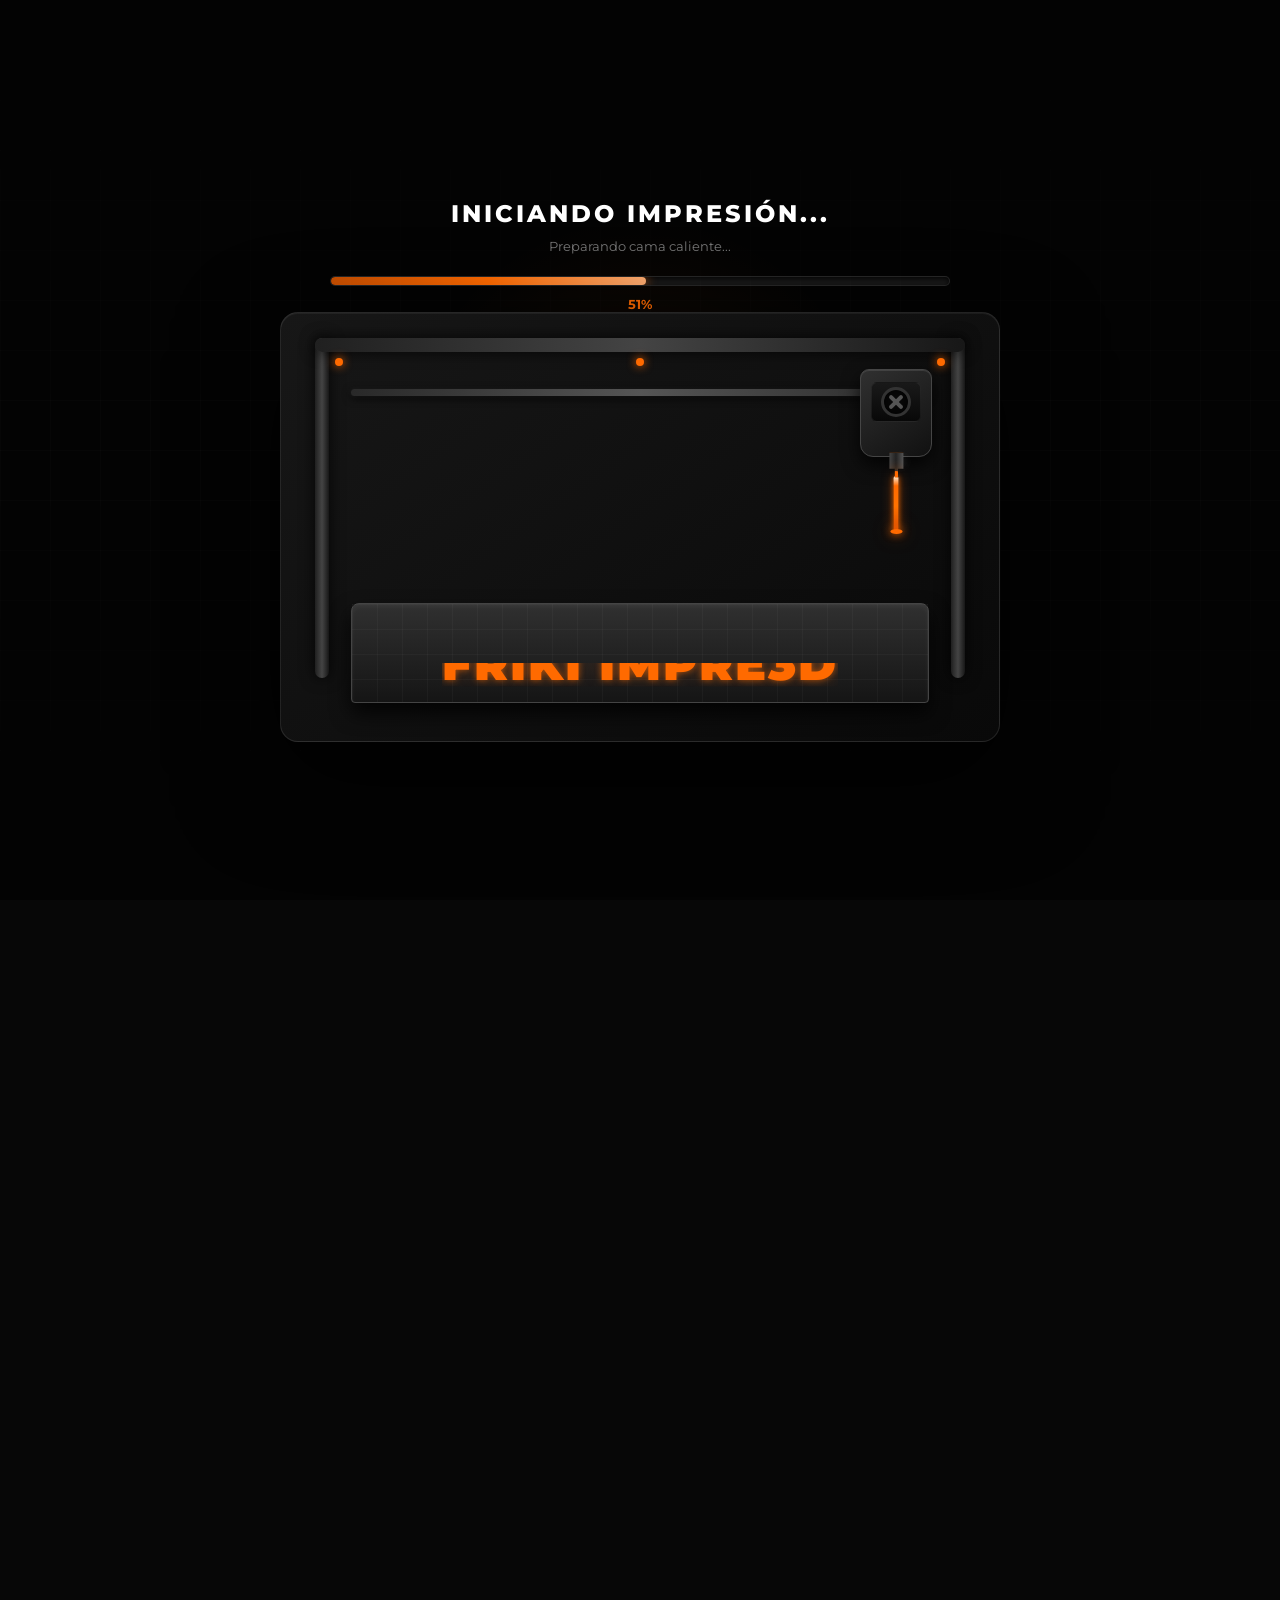
==== index.html @ 086f2c97 "diseño terminado" ====
<!DOCTYPE html>
<html lang="es">

<head>

    <meta charset="UTF-8">

    <meta
        name="viewport"
        content="width=device-width, initial-scale=1.0"
    >

    <meta
        name="description"
        content="FRIKI IMPRE3D - Impresión 3D profesional, prototipos, decoración, figuras, repuestos y diseño personalizado."
    >

    <meta
        name="theme-color"
        content="#070707"
    >

    <title>
        FRIKI IMPRE3D | Impresión 3D Profesional
    </title>


    <!-- GOOGLE FONT -->

    <link
        rel="preconnect"
        href="https://fonts.googleapis.com"
    >

    <link
        rel="preconnect"
        href="https://fonts.gstatic.com"
        crossorigin
    >

    <link
        href="https://fonts.googleapis.com/css2?family=Montserrat:wght@300;400;500;600;700;800;900&display=swap"
        rel="stylesheet"
    >


    <!-- CSS -->

    <link
        rel="stylesheet"
        href="styles.css"
    >

</head>


<body>


<!-- =========================================================
     LOADER / IMPRESORA 3D
========================================================= -->

<div
    id="loader"
    class="loader"
>


    <!-- FONDO -->

    <div class="loaderBackground"></div>


    <!-- =====================================================
         PANEL DE CARGA
    ====================================================== -->

    <div class="loadingPanel">

        <h2>
            INICIANDO IMPRESIÓN...
        </h2>

        <p>
            Preparando cama caliente...
        </p>


        <div class="progress">

            <div
                class="progressBar"
                id="progressBar"
            ></div>

        </div>


        <span id="percent">
            0%
        </span>

    </div>


    <!-- =====================================================
         IMPRESORA
    ====================================================== -->

    <div class="printer">


        <!-- LEDS -->

        <div class="led led1"></div>

        <div class="led led2"></div>

        <div class="led led3"></div>


        <!-- MARCO -->

        <div class="frameLeft"></div>

        <div class="frameRight"></div>

        <div class="frameTop"></div>


        <!-- RIEL -->

        <div class="rail"></div>


        <!-- =================================================
             CABEZAL
        ================================================== -->

        <div
            class="head"
            id="head"
        >

            <!-- VENTILADOR -->

            <div class="fan"></div>


            <!-- BOQUILLA -->

            <div class="nozzle"></div>


            <!-- FILAMENTO -->

            <div
                class="filament"
                id="filament"
            ></div>


            <!-- HUMO -->

            <div class="smoke smoke1"></div>

            <div class="smoke smoke2"></div>

        </div>


        <!-- =================================================
             CAMA DE IMPRESIÓN
        ================================================== -->

        <div class="bed">


            <!-- REJILLA -->

            <div class="grid"></div>


            <!-- ZONA IMPRESA -->

            <div class="printedArea">

                <h1 id="logoPrint">
                    FRIKI IMPRE3D
                </h1>

            </div>


        </div>


    </div>


</div>



<!-- =========================================================
     SITIO PRINCIPAL
========================================================= -->

<div
    id="site"
    class="site"
>


    <!-- =====================================================
         HEADER
    ====================================================== -->

    <header>

        <nav>


            <!-- LOGO -->

            <a
                href="#inicio"
                class="logo"
                aria-label="FRIKI IMPRE3D"
            >

                <h1>

                    FRIKI

                    <span>
                        IMPRE3D
                    </span>

                </h1>

            </a>


            <!-- BOTÓN MOBILE -->

            <button
                class="menuButton"
                type="button"
                aria-label="Abrir menú"
                aria-expanded="false"
            >
                ☰
            </button>


            <!-- MENÚ -->

            <ul>

                <li>
                    <a href="#inicio">
                        Inicio
                    </a>
                </li>


                <li>
                    <a href="#servicios">
                        Servicios
                    </a>
                </li>


                <li>
                    <a href="galeria.html">
                        Galería
                    </a>
                </li>


                <li>
                    <a href="#materiales">
                        Materiales
                    </a>
                </li>


                <li>
                    <a href="#contacto">
                        Contacto
                    </a>
                </li>

            </ul>


        </nav>

    </header>



    <!-- =====================================================
         CONTENIDO PRINCIPAL
    ====================================================== -->

    <main>


        <!-- =================================================
             HERO
        ================================================== -->

        <section
            class="hero"
            id="inicio"
        >

            <div class="heroOverlay"></div>

            <div class="heroPrinterGlow"></div>


            <div class="heroContent">


                <span class="miniTitle">
                    FRIKI IMPRE3D
                </span>


                <h2>

                    IMPRESIÓN 3D

                    <br>

                    PROFESIONAL

                </h2>


                <p>

                    Convertimos tus ideas en realidad.

                    <br><br>

                    Diseñamos, modelamos e imprimimos
                    piezas únicas con calidad profesional.

                    <br>

                    Desde prototipos industriales hasta
                    figuras, decoración y repuestos
                    personalizados.

                </p>


                <div class="heroButtons">


                    <a
    href="https://wa.me/5492612326424?text=Hola%20FRIKI%20IMPRE3D%2C%20quiero%20solicitar%20un%20presupuesto."
    class="btn"
    target="_blank"
    rel="noopener noreferrer"
>
    Solicitar Presupuesto
</a>


                    <a
                        href="galeria.html"
                        class="btnSecondary"
                    >
                        Ver Trabajos
                    </a>


                </div>


            </div>


        </section>



        <!-- =================================================
             SERVICIOS
        ================================================== -->

        <section
            class="services"
            id="servicios"
        >


            <div class="sectionTitle">

                <span>
                    NUESTROS SERVICIOS
                </span>

                <h2>
                    Soluciones para cada proyecto
                </h2>

                <p>
                    Trabajamos con particulares,
                    emprendedores, empresas y escuelas.
                </p>

            </div>


            <div class="cards">


                <div class="card">

                    <div class="icon">
                        🖨️
                    </div>

                    <h3>
                        Impresión 3D
                    </h3>

                    <p>
                        Fabricación de piezas de alta
                        calidad utilizando PLA, PETG,
                        TPU y otros materiales según
                        la necesidad del proyecto.
                    </p>

                </div>


                <div class="card">

                    <div class="icon">
                        📐
                    </div>

                    <h3>
                        Modelado 3D
                    </h3>

                    <p>
                        Diseñamos modelos desde cero
                        para que puedas imprimir
                        cualquier idea que tengas.
                    </p>

                </div>


                <div class="card">

                    <div class="icon">
                        ⚙️
                    </div>

                    <h3>
                        Repuestos
                    </h3>

                    <p>
                        Fabricamos repuestos difíciles
                        de conseguir para hogar,
                        industria y automóviles.
                    </p>

                </div>


                <div class="card">

                    <div class="icon">
                        🎁
                    </div>

                    <h3>
                        Personalizados
                    </h3>

                    <p>
                        Llaveros, nombres, figuras,
                        regalos, souvenirs y decoración
                        completamente personalizados.
                    </p>

                </div>


                <div class="card">

                    <div class="icon">
                        🚀
                    </div>

                    <h3>
                        Prototipos
                    </h3>

                    <p>
                        Desarrollo rápido para validar
                        diseños antes de fabricar una
                        pieza definitiva.
                    </p>

                </div>


                <div class="card">

                    <div class="icon">
                        🏢
                    </div>

                    <h3>
                        Empresas
                    </h3>

                    <p>
                        Producción de piezas por unidad
                        o en pequeñas series para
                        negocios y emprendimientos.
                    </p>

                </div>


            </div>



            <!-- ESTADÍSTICAS -->

            <div class="stats">


                <div class="stat">

                    <strong>
                        +1500
                    </strong>

                    <span>
                        Piezas impresas
                    </span>

                </div>


                <div class="stat">

                    <strong>
                        +300
                    </strong>

                    <span>
                        Clientes satisfechos
                    </span>

                </div>


                <div class="stat">

                    <strong>
                        24 hs
                    </strong>

                    <span>
                        Respuesta rápida
                    </span>

                </div>


                <div class="stat">

                    <strong>
                        100%
                    </strong>

                    <span>
                        Personalizado
                    </span>

                </div>


            </div>


        </section>



        <!-- =================================================




         =================================================
             MATERIALES
        ================================================== -->

        <section
            class="materials"
            id="materiales"
        >


            <div class="sectionTitle">

                <span>
                    MATERIALES
                </span>

                <h2>
                    Trabajamos con los mejores filamentos
                </h2>

                <p>
                    Elegimos el material adecuado según
                    el uso y las necesidades de cada pieza.
                </p>

            </div>


            <div class="cards">


                <div class="card">

                    <div class="icon">
                        🧵
                    </div>

                    <h3>
                        PLA
                    </h3>

                    <p>
                        Ideal para decoración,
                        figuras y prototipos.
                    </p>

                </div>


                <div class="card">

                    <div class="icon">
                        ⚙️
                    </div>

                    <h3>
                        PETG
                    </h3>

                    <p>
                        Excelente resistencia mecánica
                        y química.
                    </p>

                </div>


                <div class="card">

                    <div class="icon">
                        🧩
                    </div>

                    <h3>
                        TPU
                    </h3>

                    <p>
                        Material flexible para piezas
                        elásticas.
                    </p>

                </div>


                <div class="card">

                    <div class="icon">
                        🔥
                    </div>

                    <h3>
                        Materiales técnicos
                    </h3>

                    <p>
                        Uso industrial y piezas sometidas
                        a altas temperaturas.
                    </p>

                </div>


            </div>


        </section>



        <!-- =================================================
             WHY
        ================================================== -->

        <section class="why">


            <div class="sectionTitle">

                <span>
                    ¿POR QUÉ FRIKI IMPRE3D?
                </span>

                <h2>
                    Compromiso, calidad y detalle.
                </h2>

            </div>


            <div class="whyGrid">


                <div>

                    <h3>
                        ✔ Calidad Profesional
                    </h3>

                    <p>
                        Impresiones calibradas para lograr
                        excelentes terminaciones.
                    </p>

                </div>


                <div>

                    <h3>
                        ✔ Atención Personalizada
                    </h3>

                    <p>
                        Cada proyecto recibe asesoramiento
                        desde el diseño hasta la entrega.
                    </p>

                </div>


                <div>

                    <h3>
                        ✔ Entregas Rápidas
                    </h3>

                    <p>
                        Priorizamos tiempos de producción
                        sin descuidar la calidad.
                    </p>

                </div>


                <div>

                    <h3>
                        ✔ Tecnología Actual
                    </h3>

                    <p>
                        Equipos modernos para obtener
                        el mejor resultado posible.
                    </p>

                </div>


            </div>


        </section>



        <!-- =================================================
             CONTACTO
        ================================================== -->

        <section
            class="contact"
            id="contacto"
        >


            <div class="sectionTitle">

                <span>
                    CONTACTO
                </span>

                <h2>
                    Contanos tu proyecto
                </h2>

                <p>
                    Enviános los detalles y te ayudamos
                    a encontrar la mejor solución.
                </p>

            </div>


            <div class="contactContainer">


                <form
                    class="contactForm"
                    id="contactForm"
                >


                    <input
                        type="text"
                        name="name"
                        placeholder="Nombre"
                        required
                    >


                    <input
                        type="email"
                        name="email"
                        placeholder="Email"
                        required
                    >


                    <input
                        type="text"
                        name="subject"
                        placeholder="Asunto"
                    >


                    <textarea
                        name="message"
                        placeholder="Contanos qué necesitás..."
                        required
                    ></textarea>


                    <button
                        type="submit"
                        class="btn"
                    >
                        Enviar consulta
                    </button>


                    <div class="formMessage">
                        Gracias por tu consulta.
                    </div>


                </form>



                <div class="contactInfo">


                    <div class="infoCard">

                        <h3>
                            📍 Ubicación
                        </h3>

                        <p>
                            Atención y entregas
                            coordinadas.
                        </p>

                    </div>


                    <div class="infoCard">

                        <h3>
                            📱 WhatsApp
                        </h3>

                        <p>
                            Consultanos directamente
                            por WhatsApp.
                        </p>

                    </div>


                    <div class="infoCard">

                        <h3>
                            ✉️ Email
                        </h3>

                        <p>
                            Respondemos consultas
                            y presupuestos.
                        </p>

                    </div>


                    <div class="infoCard">

                        <h3>
                            ⏱️ Horarios
                        </h3>

                        <p>
                            Consultá disponibilidad
                            para tu proyecto.
                        </p>

                    </div>


                </div>


            </div>


        </section>



        <!-- =================================================
             CTA
        ================================================== -->

        <section class="cta">


            <div class="ctaContent">

                <h2>
                    ¿Tenés una idea?
                </h2>

                <p>
                    Nosotros podemos convertirla
                    en una pieza real.
                </p>


                <a
                    href="#contacto"
                    class="btn"
                >
                    Empezar proyecto
                </a>

            </div>


        </section>


    </main>



    <!-- =====================================================
         FOOTER
    ====================================================== -->

    <footer>


        <div class="footerLogo">

            <h2>

                FRIKI

                <span>
                    IMPRE3D
                </span>

            </h2>

        </div>


        <p>
            Impresión 3D profesional,
            diseño y fabricación personalizada.
        </p>


        <div class="footerSocial">

            <a
    href="https://wa.me/5492612326424?text=Hola%20FRIKI%20IMPRE3D%2C%20quiero%20hacer%20una%20consulta."
    target="_blank"
    rel="noopener"
>
    WhatsApp
</a>

            <a href="#contacto">
                Instagram
            </a>

            <a href="#contacto">
                Email
            </a>

        </div>


        <p class="copyright">

            © 2026 FRIKI IMPRE3D.
            Todos los derechos reservados.

        </p>


    </footer>


</div>



<!-- =========================================================
     MODAL GALERÍA
========================================================= -->

<div
    class="galleryModal"
    id="galleryModal"
>


    <div class="modalBackground"></div>


    <div class="modalContent">


        <!-- CERRAR -->

        <button
            type="button"
            class="closeGallery"
            onclick="closeGallery()"
            aria-label="Cerrar galería"
        >
            ×
        </button>


        <!-- CABECERA -->

        <div class="modalHeader">

            <span id="modalCategory">
                TRABAJO
            </span>

            <h2 id="modalTitle">
                Proyecto
            </h2>

        </div>


        <!-- FOTO PRINCIPAL -->

        <div class="mainPhoto">


            <img
                id="modalImage"
                src=""
                alt="Imagen del proyecto"
            >


            <button
                type="button"
                class="galleryArrow prev"
                onclick="previousPhoto(event)"
                aria-label="Foto anterior"
            >
                ‹
            </button>


            <button
                type="button"
                class="galleryArrow next"
                onclick="nextPhoto(event)"
                aria-label="Foto siguiente"
            >
                ›
            </button>


        </div>


        <!-- CONTADOR -->

        <div
            class="photoCounter"
            id="photoCounter"
        >
            1 / 1
        </div>


        <!-- MINIATURAS -->

        <div
            class="thumbnails"
            id="thumbnails"
        ></div>


    </div>


</div>




<!-- =========================================================
     JAVASCRIPT
========================================================= -->

<script src="script.js"></script>


</body>

</html>
---- styles.css ----
/* =========================================================
   FRIKI IMPRE3D
   STYLES.CSS COMPLETO
   Versión limpia y optimizada
========================================================= */


/* =========================================================
   VARIABLES
========================================================= */

:root {

    --orange: #ff6a00;
    --orange-light: #ff8a32;
    --orange-dark: #c94f00;

    --black: #050505;
    --black2: #090909;
    --black3: #101010;
    --black4: #151515;

    --gray: #999;
    --gray-light: #c8c8c8;

    --border: rgba(255,255,255,.08);
    --orange-border: rgba(255,106,0,.35);

    --shadow:
        0 20px 60px rgba(0,0,0,.5);
}


/* =========================================================
   RESET
========================================================= */

* {
    margin: 0;
    padding: 0;
    box-sizing: border-box;
}

html {
    scroll-behavior: smooth;
}

body {

    font-family:
        'Montserrat',
        sans-serif;

    background: #070707;

    color: #fff;

    overflow-x: hidden;
}

body::-webkit-scrollbar {
    width: 8px;
}

body::-webkit-scrollbar-track {
    background: #050505;
}

body::-webkit-scrollbar-thumb {

    background: #292929;

    border-radius: 10px;
}

body::-webkit-scrollbar-thumb:hover {
    background: var(--orange);
}

img {
    max-width: 100%;
    display: block;
}

button,
input,
textarea {
    font-family: inherit;
}

a {
    color: inherit;
}


/* =========================================================
   LOADER
========================================================= */

#loader {

    position: fixed;

    inset: 0;

    width: 100%;
    height: 100vh;

    min-height: 600px;

    z-index: 99999;

    display: flex;

    flex-direction: column;

    justify-content: center;

    align-items: center;

    overflow: hidden;

    background:

        radial-gradient(
            circle at center,
            rgba(255,106,0,.07),
            transparent 30%
        ),

        #030303;

    opacity: 1;

    visibility: visible;

    transition:
        opacity 1.2s ease,
        visibility 1.2s ease;
}

#loader.hidden {

    opacity: 0;

    visibility: hidden;

    pointer-events: none;
}


/* =========================================================
   FONDO DEL LOADER
========================================================= */

.loaderBackground {

    position: absolute;

    inset: 0;

    background:

        linear-gradient(
            rgba(255,255,255,.015) 1px,
            transparent 1px
        ),

        linear-gradient(
            90deg,
            rgba(255,255,255,.015) 1px,
            transparent 1px
        );

    background-size: 50px 50px;

    mask-image:

        linear-gradient(
            to bottom,
            transparent,
            #000,
            transparent
        );

    pointer-events: none;
}


/* =========================================================
   IMPRESORA
========================================================= */

.printer {

    position: relative;

    width: min(720px,90vw);

    height: 430px;

    border-radius: 18px;

    background:

        linear-gradient(
            145deg,
            #171717,
            #090909
        );

    border:
        1px solid
        rgba(255,255,255,.1);

    box-shadow:

        0 35px 100px
        rgba(0,0,0,.8),

        inset 0 1px 0
        rgba(255,255,255,.05);

    overflow: hidden;
}

.printer::before {

    content: "";

    position: absolute;

    inset: -2px;

    border-radius: 20px;

    border:
        1px solid
        rgba(255,106,0,.18);

    pointer-events: none;
}


/* =========================================================
   MARCO
========================================================= */

.frameLeft,
.frameRight,
.frameTop {

    position: absolute;

    background:

        linear-gradient(
            90deg,
            #202020,
            #444,
            #171717
        );

    box-shadow:
        0 0 15px rgba(0,0,0,.8);
}

.frameLeft {

    left: 34px;
    top: 25px;

    width: 14px;
    height: 340px;

    border-radius: 8px;
}

.frameRight {

    right: 34px;
    top: 25px;

    width: 14px;
    height: 340px;

    border-radius: 8px;
}

.frameTop {

    left: 34px;
    top: 25px;

    width: calc(100% - 68px);
    height: 14px;

    border-radius: 8px;
}


/* =========================================================
   RIEL
========================================================= */

.rail {

    position: absolute;

    top: 76px;
    left: 70px;

    width: calc(100% - 140px);
    height: 7px;

    border-radius: 10px;

    background:

        linear-gradient(
            90deg,
            #292929,
            #555,
            #292929
        );

    box-shadow:

        0 2px 8px
        rgba(0,0,0,.8),

        0 0 5px
        rgba(255,255,255,.08);
}


/* =========================================================
   CABEZAL
========================================================= */

.head {

    position: absolute;

    top: 56px;
    left: 8%;

    width: 72px;
    height: 88px;

    transform: translateX(-50%);

    z-index: 10;

    border-radius:
        9px 9px 13px 13px;

    background:

        linear-gradient(
            145deg,
            #303030,
            #111
        );

    border:
        1px solid
        #454545;

    box-shadow:

        0 8px 18px
        rgba(0,0,0,.8),

        inset 0 1px 0
        rgba(255,255,255,.1);

    transition:
        left .05s linear;
}


/* =========================================================
   PARTE FRONTAL DEL CABEZAL
========================================================= */

.head::before {

    content: "";

    position: absolute;

    left: 10px;
    right: 10px;

    top: 12px;

    height: 38px;

    border-radius: 6px;

    background:

        linear-gradient(
            180deg,
            #191919,
            #080808
        );

    border:
        1px solid
        rgba(255,255,255,.06);
}


/* =========================================================
   FAN
========================================================= */

.fan {

    position: absolute;

    z-index: 3;

    top: 17px;
    left: 50%;

    width: 30px;
    height: 30px;

    transform: translateX(-50%);

    border-radius: 50%;

    border:
        3px solid
        #333;

    background: #080808;

    box-shadow:
        inset 0 0 8px #000;
}

.fan::before,
.fan::after {

    content: "";

    position: absolute;

    left: 50%;
    top: 50%;

    width: 18px;
    height: 4px;

    border-radius: 4px;

    background: #555;

    transform:
        translate(-50%,-50%)
        rotate(45deg);
}

.fan::after {

    transform:
        translate(-50%,-50%)
        rotate(-45deg);
}


/* =========================================================
   BOQUILLA
========================================================= */

.nozzle {

    position: absolute;

    z-index: 5;

    left: 50%;
    bottom: -22px;

    width: 20px;
    height: 25px;

    transform: translateX(-50%);

    background:

        linear-gradient(
            90deg,
            #555,
            #222,
            #666
        );

    clip-path:

        polygon(
            15% 0,
            85% 0,
            85% 65%,
            58% 65%,
            58% 100%,
            42% 100%,
            42% 65%,
            15% 65%
        );

    filter:
        drop-shadow(
            0 0 5px
            rgba(255,106,0,.6)
        );
}

.nozzle::after {

    content: "";

    position: absolute;

    bottom: 0;
    left: 50%;

    width: 7px;
    height: 7px;

    transform: translateX(-50%);

    border-radius: 50%;

    background: var(--orange);

    box-shadow:
        0 0 12px
        var(--orange);
}


/* =========================================================
   FILAMENTO
========================================================= */

.filament {

    position: absolute;

    z-index: 4;

    left: 50%;
    bottom: -75px;

    width: 5px;
    height: 55px;

    transform: translateX(-50%);

    transform-origin: top center;

    border-radius: 10px;

    background:

        linear-gradient(
            to bottom,
            #fff3df 0%,
            var(--orange) 18%,
            #ff7200 55%,
            #d94d00 100%
        );

    box-shadow:

        0 0 5px
        rgba(255,106,0,.9),

        0 0 12px
        rgba(255,106,0,.5);

    opacity: 0;
}


/* =========================================================
   MATERIAL RECIÉN IMPRESO
========================================================= */

.filament::after {

    content: "";

    position: absolute;

    left: 50%;
    bottom: -3px;

    width: 12px;
    height: 5px;

    transform: translateX(-50%);

    border-radius: 50%;

    background: var(--orange);

    box-shadow:

        0 0 8px
        var(--orange),

        0 0 18px
        rgba(255,106,0,.6);

    animation:
        depositedPlastic
        .3s
        ease-in-out
        infinite alternate;
}

@keyframes depositedPlastic {

    from {

        width: 8px;

        opacity: .6;
    }

    to {

        width: 16px;

        opacity: 1;
    }
}


/* =========================================================
   HUMO
========================================================= */

.smoke {

    position: absolute;

    left: 50%;
    bottom: -10px;

    width: 9px;
    height: 9px;

    border-radius: 50%;

    background:
        rgba(255,255,255,.12);

    filter: blur(4px);

    opacity: .4;
}

.smoke1 {

    animation:
        smokeAnimation
        2s
        infinite;
}

.smoke2 {

    animation:
        smokeAnimation
        2.4s
        .5s
        infinite;
}

@keyframes smokeAnimation {

    0% {

        opacity: 0;

        transform:
            translate(-50%,0)
            scale(.5);
    }

    25% {
        opacity: .35;
    }

    100% {

        opacity: 0;

        transform:
            translate(
                calc(-50% + 18px),
                -55px
            )
            scale(2.5);
    }
}


/* =========================================================
   CAMA
========================================================= */

.bed {

    position: absolute;

    left: 70px;
    right: 70px;
    bottom: 38px;

    height: 100px;

    border-radius:
        8px 8px 4px 4px;

    background:

        linear-gradient(
            180deg,
            #303030,
            #151515
        );

    border:
        1px solid
        #444;

    box-shadow:

        0 10px 20px
        rgba(0,0,0,.8),

        inset 0 3px 5px
        rgba(255,255,255,.05);
}


/* =========================================================
   GRID
========================================================= */

.grid {

    position: absolute;

    inset: 0;

    opacity: .25;

    background-image:

        linear-gradient(
            rgba(255,255,255,.12) 1px,
            transparent 1px
        ),

        linear-gradient(
            90deg,
            rgba(255,255,255,.12) 1px,
            transparent 1px
        );

    background-size: 25px 25px;
}


/* =========================================================
   ÁREA IMPRESA
========================================================= */

.printedArea {

    position: absolute;

    left: 12%;
    right: 12%;
    bottom: 15px;

    height: 60px;

    display: flex;

    align-items: flex-end;
    justify-content: center;

    overflow: hidden;
}


/* =========================================================
   LOGO IMPRESO
========================================================= */

#logoPrint {

    position: relative;

    z-index: 4;

    margin: 0;
    padding: 0;

    font-size:
        clamp(24px,5vw,46px);

    font-weight: 900;

    letter-spacing: 2px;

    color: var(--orange);

    line-height: 1;

    text-align: center;

    white-space: nowrap;

    text-shadow:

        0 0 6px
        rgba(255,106,0,.6),

        0 0 18px
        rgba(255,106,0,.25);

    opacity: 1;
}


/* =========================================================
   FILAMENTO DEPOSITADO
========================================================= */

.printedFilament {

    position: absolute;

    left: 12%;
    bottom: 12px;

    width: 0%;
    height: 5px;

    border-radius: 10px;

    background:

        linear-gradient(
            90deg,
            #c94f00,
            #ff6a00,
            #ff9b52,
            #ff6a00
        );

    box-shadow:

        0 0 6px
        rgba(255,106,0,.8),

        0 0 14px
        rgba(255,106,0,.35);

    opacity: .95;

    z-index: 3;

    transform-origin: left center;
}

.printedFilament::before,
.printedFilament::after {

    content: "";

    position: absolute;

    left: 0;

    width: 100%;
    height: 3px;

    border-radius: 10px;

    background: var(--orange);

    opacity: .5;
}

.printedFilament::before {
    top: -4px;
}

.printedFilament::after {
    top: 5px;
}


/* =========================================================
   LEDS
========================================================= */

.led {

    position: absolute;

    width: 8px;
    height: 8px;

    border-radius: 50%;

    z-index: 20;

    background: #333;

    box-shadow:
        inset 0 0 3px #000;
}

.led1 {

    top: 45px;
    left: 54px;
}

.led2 {

    top: 45px;
    right: 54px;
}

.led3 {

    top: 45px;
    left: 50%;

    transform: translateX(-50%);
}

#loader.printing .led {

    background: var(--orange);

    box-shadow:
        0 0 10px
        var(--orange);
}


/* =========================================================
   PANEL DE CARGA
========================================================= */

.loadingPanel {

    width: min(620px,88vw);

    margin-top: 40px;

    text-align: center;
}

.loadingPanel h2 {

    margin: 0 0 10px;

    font-size:
        clamp(17px,2vw,24px);

    font-weight: 800;

    letter-spacing: 3px;

    color: #fff;
}

.loadingPanel p {

    margin-bottom: 22px;

    color: #777;

    font-size: 13px;
}


/* =========================================================
   PROGRESO
========================================================= */

.progress {

    width: 100%;
    height: 10px;

    overflow: hidden;

    border-radius: 20px;

    background: #1a1a1a;

    border:
        1px solid
        rgba(255,255,255,.06);

    box-shadow:
        inset 0 2px 5px
        rgba(0,0,0,.8);
}

.progressBar {

    width: 0%;
    height: 100%;

    border-radius: 20px;

    background:

        linear-gradient(
            90deg,
            var(--orange-dark),
            var(--orange),
            #ffad72
        );

    box-shadow:
        0 0 12px
        rgba(255,106,0,.8);

    transition:
        width .08s linear;
}

#percent {

    display: block;

    margin-top: 10px;

    color: var(--orange);

    font-weight: 700;

    font-size: 13px;
}


/* =========================================================
   EFECTO FINAL LOADER
========================================================= */

#loader.finished {

    background:

        radial-gradient(
            circle,
            rgba(255,106,0,.12),
            #030303 55%
        );
}

#loader.finished .printer {

    animation:
        printerFinish
        1s
        ease;
}

@keyframes printerFinish {

    0% {

        transform: scale(1);
    }

    50% {

        transform: scale(1.025);

        box-shadow:

            0 35px 100px
            rgba(255,106,0,.2);
    }

    100% {

        transform: scale(1);
    }
}


/* =========================================================
   SITIO
========================================================= */

#site {

    min-height: 100vh;

    opacity: 0;

    visibility: hidden;

    transform: translateY(15px);

    background: #070707;

    transition:

        opacity 1.2s ease,
        transform 1.2s ease,
        visibility 1.2s ease;
}

#site.siteVisible {

    opacity: 1;

    visibility: visible;

    transform: translateY(0);
}


/* =========================================================
   HEADER
========================================================= */

header {

    position: fixed;

    top: 0;
    left: 0;

    width: 100%;

    z-index: 5000;

    background:
        rgba(5,5,5,.82);

    backdrop-filter: blur(18px);
    -webkit-backdrop-filter: blur(18px);

    border-bottom:
        1px solid
        rgba(255,255,255,.05);
}

nav {

    width: min(1200px,92%);

    min-height: 78px;

    margin: auto;

    display: flex;

    align-items: center;

    justify-content: space-between;
}


/* =========================================================
   LOGO NAV
========================================================= */

.logo {
    text-decoration: none;
}

.logo h1 {

    font-size: 25px;

    font-weight: 900;

    letter-spacing: -1px;
}

.logo h1 span {
    color: var(--orange);
}


/* =========================================================
   MENU
========================================================= */

nav ul {

    display: flex;

    align-items: center;

    gap: 32px;

    list-style: none;
}

nav ul a {

    position: relative;

    text-decoration: none;

    color: #ddd;

    font-size: 14px;

    font-weight: 500;

    transition: .3s;
}

nav ul a::after {

    content: "";

    position: absolute;

    left: 0;
    bottom: -8px;

    width: 0;
    height: 2px;

    background: var(--orange);

    transition: .3s;
}

nav ul a:hover {
    color: #fff;
}

nav ul a:hover::after {
    width: 100%;
}


/* =========================================================
   MOBILE MENU
========================================================= */

.menuButton {

    display: none;

    border: 0;

    background: none;

    color: #fff;

    font-size: 28px;

    cursor: pointer;
}


/* =========================================================
   HERO
========================================================= */

.hero {

    position: relative;

    min-height: 100vh;

    display: flex;

    align-items: center;
    justify-content: center;

    overflow: hidden;

    background:

        radial-gradient(
            circle at 75% 50%,
            rgba(255,106,0,.12),
            transparent 30%
        ),

        radial-gradient(
            circle at 20% 30%,
            rgba(255,255,255,.04),
            transparent 30%
        ),

        #060606;
}

.hero::before {

    content: "";

    position: absolute;

    inset: 0;

    background-image:

        linear-gradient(
            rgba(255,255,255,.025) 1px,
            transparent 1px
        ),

        linear-gradient(
            90deg,
            rgba(255,255,255,.025) 1px,
            transparent 1px
        );

    background-size: 60px 60px;

    mask-image:

        linear-gradient(
            to bottom,
            transparent,
            #000 25%,
            #000 75%,
            transparent
        );
}

.heroOverlay {

    position: absolute;

    inset: 0;

    background:

        radial-gradient(
            ellipse at center,
            transparent 20%,
            rgba(0,0,0,.7) 100%
        );
}

.heroContent {

    position: relative;

    z-index: 3;

    width: min(900px,90%);

    text-align: center;

    padding-top: 80px;
}

.miniTitle {

    display: inline-block;

    margin-bottom: 20px;

    color: var(--orange);

    font-size: 13px;

    font-weight: 800;

    letter-spacing: 4px;
}

.hero h2 {

    max-width: 900px;

    margin: auto;

    font-size:
        clamp(42px,7vw,82px);

    line-height: .98;

    font-weight: 900;

    letter-spacing: -3px;
}

.hero p {

    max-width: 720px;

    margin: 28px auto 35px;

    color: #aaa;

    font-size:
        clamp(15px,2vw,18px);

    line-height: 1.8;
}

.heroButtons {

    display: flex;

    justify-content: center;

    gap: 15px;

    flex-wrap: wrap;
}

.heroPrinterGlow {

    position: absolute;

    width: 500px;
    height: 500px;

    right: -150px;
    top: 30%;

    border-radius: 50%;

    background:
        rgba(255,106,0,.08);

    filter: blur(80px);

    pointer-events: none;
}


/* =========================================================
   BOTONES
========================================================= */

.btn,
.btnSecondary {

    display: inline-flex;

    align-items: center;
    justify-content: center;

    min-height: 52px;

    padding: 0 28px;

    border-radius: 10px;

    text-decoration: none;

    font-size: 14px;

    font-weight: 800;

    transition:

        transform .25s ease,
        box-shadow .25s ease,
        background .25s ease,
        border-color .25s ease;
}

.btn {

    background: var(--orange);

    color: #fff;

    border:
        1px solid
        var(--orange);

    box-shadow:
        0 10px 30px
        rgba(255,106,0,.18);
}

.btn:hover {

    transform: translateY(-3px);

    background: var(--orange-light);

    box-shadow:
        0 15px 40px
        rgba(255,106,0,.35);
}

.btnSecondary {

    color: #fff;

    background:
        rgba(255,255,255,.03);

    border:
        1px solid
        rgba(255,255,255,.15);
}

.btnSecondary:hover {

    transform: translateY(-3px);

    border-color: var(--orange);

    color: var(--orange);
}


/* =========================================================
   SECCIONES
========================================================= */

section {

    position: relative;

    padding: 120px 6%;
}


/* =========================================================
   TITULOS
========================================================= */

.sectionTitle {

    max-width: 850px;

    margin: 0 auto 65px;

    text-align: center;
}

.sectionTitle > span {

    display: block;

    margin-bottom: 12px;

    color: var(--orange);

    font-size: 12px;

    font-weight: 800;

    letter-spacing: 4px;
}

.sectionTitle h2 {

    margin-bottom: 18px;

    font-size:
        clamp(32px,5vw,52px);

    line-height: 1.05;

    font-weight: 900;

    letter-spacing: -1px;
}

.sectionTitle p {

    color: #888;

    line-height: 1.8;
}


/* =========================================================
   SERVICIOS
========================================================= */

.services {

    background:

        linear-gradient(
            180deg,
            #070707,
            #0b0b0b
        );
}

.cards {

    width: min(1200px,100%);

    margin: auto;

    display: grid;

    grid-template-columns:
        repeat(
            auto-fit,
            minmax(240px,1fr)
        );

    gap: 20px;
}

.card {

    position: relative;

    padding: 35px 30px;

    min-height: 210px;

    border-radius: 16px;

    background:

        linear-gradient(
            145deg,
            #151515,
            #0c0c0c
        );

    border:
        1px solid
        rgba(255,255,255,.07);

    overflow: hidden;

    transition:

        transform .35s ease,
        border-color .35s ease,
        box-shadow .35s ease;
}

.card::before {

    content: "";

    position: absolute;

    left: 0;
    top: 0;

    width: 100%;
    height: 2px;

    background:

        linear-gradient(
            90deg,
            transparent,
            var(--orange),
            transparent
        );

    opacity: 0;

    transition: .35s;
}

.card:hover {

    transform: translateY(-10px);

    border-color:
        rgba(255,106,0,.35);

    box-shadow:
        0 20px 50px
        rgba(0,0,0,.45);
}

.card:hover::before {
    opacity: 1;
}

.card .icon {

    width: 50px;
    height: 50px;

    margin-bottom: 20px;

    display: flex;

    align-items: center;
    justify-content: center;

    border-radius: 12px;

    background:
        rgba(255,106,0,.08);

    border:
        1px solid
        rgba(255,106,0,.15);

    font-size: 24px;
}

.card h3 {

    margin-bottom: 12px;

    color: #fff;

    font-size: 20px;
}

.card p {

    color: #858585;

    font-size: 14px;

    line-height: 1.7;
}


/* =========================================================
   STATS
========================================================= */

.stats {

    width: min(1000px,100%);

    margin: 70px auto 0;

    display: grid;

    grid-template-columns:
        repeat(4,1fr);

    gap: 20px;
}

.stat {

    padding: 25px;

    text-align: center;

    border-top:
        1px solid
        rgba(255,106,0,.25);
}

.stat strong {

    display: block;

    margin-bottom: 8px;

    color: var(--orange);

    font-size:
        clamp(32px,5vw,48px);

    font-weight: 900;
}

.stat span {

    color: #777;

    font-size: 13px;
}


/* =========================================================
   GALERÍA
========================================================= */

.gallery {
    background: #050505;
}

.galleryGrid {

    width: min(1200px,92%);

    margin: auto;

    display: grid;

    grid-template-columns:
        repeat(3,1fr);

    gap: 24px;
}

.projectCard {

    position: relative;

    padding: 0;

    overflow: hidden;

    cursor: pointer;

    background: #101010;

    border:
        1px solid
        rgba(255,255,255,.07);

    border-radius: 18px;

    transition:

        transform .35s ease,
        border-color .35s ease,
        box-shadow .35s ease;
}

.projectCard:hover {

    transform: translateY(-8px);

    border-color:
        rgba(255,106,0,.45);

    box-shadow:
        0 25px 60px
        rgba(0,0,0,.55);
}

.galleryImage {

    position: relative;

    width: 100%;
    height: 280px;

    overflow: hidden;

    background: #151515;
}

.galleryImage img {

    width: 100%;
    height: 100%;

    object-fit: cover;

    transition:

        transform .6s ease,
        filter .6s ease;
}

.projectCard:hover
.galleryImage img {

    transform: scale(1.08);

    filter: brightness(.72);
}

.galleryCounter {

    position: absolute;

    top: 15px;
    right: 15px;

    z-index: 3;

    padding: 8px 12px;

    border-radius: 20px;

    background:
        rgba(0,0,0,.75);

    border:
        1px solid
        rgba(255,255,255,.12);

    backdrop-filter: blur(10px);

    color: #fff;

    font-size: 11px;

    font-weight: 700;
}

.projectInfo {
    padding: 25px;
}

.projectInfo > span {

    display: block;

    margin-bottom: 9px;

    color: var(--orange);

    font-size: 10px;

    font-weight: 800;

    letter-spacing: 2px;
}

.projectInfo h3 {

    margin-bottom: 10px;

    color: #fff;

    font-size: 21px;
}

.projectInfo p {

    margin-bottom: 18px;

    color: #777;

    font-size: 13px;

    line-height: 1.7;
}


/* =========================================================
   BOTÓN VER PROYECTO
========================================================= */

.viewProject {

    width: 100%;

    min-height: 42px;

    margin-top: 9px;

    padding: 0 16px;

    display: flex;

    align-items: center;
    justify-content: center;

    border:
        1px solid
        rgba(255,255,255,.09);

    border-radius: 10px;

    background:
        rgba(255,255,255,.025);

    color: #999;

    font-family: inherit;

    font-size: 12px;

    font-weight: 700;

    letter-spacing: .3px;

    cursor: pointer;

    transition:

        color .25s ease,
        background .25s ease,
        border-color .25s ease,
        transform .25s ease;
}

.viewProject:hover {

    transform: translateY(-1px);

    color: var(--orange);

    background:
        rgba(255,106,0,.06);

    border-color:
        rgba(255,106,0,.3);
}


/* =========================================================
   PRODUCTOS — PRECIO Y BOTÓN COMPRAR
========================================================= */

.productPrice {

    margin-top: 18px;

    color: #fff;

    font-size: 24px;

    font-weight: 800;

    letter-spacing: -.5px;

    line-height: 1.2;

    white-space: normal;
}

.buyButton {

    width: 100%;

    min-height: 46px;

    margin-top: 16px;

    display: flex;

    align-items: center;
    justify-content: center;

    gap: 9px;

    padding: 0 20px;

    border:
        1px solid
        var(--orange);

    border-radius: 10px;

    background:

        linear-gradient(
            135deg,
            var(--orange),
            var(--orange-dark)
        );

    color: #fff;

    font-family: inherit;

    font-size: 13px;

    font-weight: 800;

    letter-spacing: .4px;

    cursor: pointer;

    box-shadow:
        0 8px 22px
        rgba(255,106,0,.18);

    transition:

        transform .25s ease,
        box-shadow .25s ease,
        background .25s ease,
        border-color .25s ease;
}

.buyButton:hover {

    transform: translateY(-2px);

    background:

        linear-gradient(
            135deg,
            var(--orange-light),
            var(--orange)
        );

    border-color: var(--orange-light);

    box-shadow:
        0 12px 30px
        rgba(255,106,0,.32);
}

.buyButton:active {

    transform: translateY(0);

    box-shadow:
        0 6px 16px
        rgba(255,106,0,.18);
}


/* =========================================================
   MATERIALES
========================================================= */

.materials {
    background: #090909;
}


/* =========================================================
   WHY
========================================================= */

.why {

    background:

        linear-gradient(
            180deg,
            #080808,
            #0d0d0d
        );
}

.whyGrid {

    width: min(1100px,100%);

    margin: auto;

    display: grid;

    grid-template-columns:
        repeat(2,1fr);

    gap: 20px;
}

.whyGrid > div {

    padding: 30px;

    border:
        1px solid
        rgba(255,255,255,.06);

    border-radius: 14px;

    background:
        rgba(255,255,255,.02);

    transition: .3s;
}

.whyGrid > div:hover {

    border-color:
        rgba(255,106,0,.25);

    transform: translateY(-5px);
}

.whyGrid h3 {

    margin-bottom: 12px;

    color: var(--orange);

    font-size: 17px;
}

.whyGrid p {

    color: #888;

    line-height: 1.7;

    font-size: 14px;
}


/* =========================================================
   CONTACTO
========================================================= */

.contact {
    background: #050505;
}

.contactContainer {

    width: min(1100px,100%);

    margin: auto;

    display: grid;

    grid-template-columns:
        1.1fr .9fr;

    gap: 30px;
}

.contactForm {

    display: flex;

    flex-direction: column;

    gap: 15px;
}

.contactForm input,
.contactForm textarea {

    width: 100%;

    padding: 17px 18px;

    border:
        1px solid
        rgba(255,255,255,.08);

    border-radius: 10px;

    outline: none;

    background: #111;

    color: #fff;

    font-size: 14px;

    transition: .3s;
}

.contactForm textarea {

    resize: vertical;

    min-height: 150px;
}

.contactForm input::placeholder,
.contactForm textarea::placeholder {
    color: #666;
}

.contactForm input:focus,
.contactForm textarea:focus {

    border-color: var(--orange);

    box-shadow:

        0 0 0 3px
        rgba(255,106,0,.08);
}

.contactInfo {

    display: grid;

    grid-template-columns:
        repeat(2,1fr);

    gap: 15px;
}

.infoCard {

    padding: 25px;

    border-radius: 14px;

    background: #111;

    border:
        1px solid
        rgba(255,255,255,.07);
}

.infoCard h3 {

    margin-bottom: 10px;

    color: var(--orange);

    font-size: 15px;
}

.infoCard p {

    color: #888;

    font-size: 13px;

    line-height: 1.7;
}


/* =========================================================
   FORM MESSAGE
========================================================= */

.formMessage {

    padding: 14px;

    border-radius: 10px;

    background:
        rgba(255,106,0,.08);

    border:
        1px solid
        rgba(255,106,0,.25);

    color: var(--orange);

    opacity: 0;

    transform: translateY(-5px);

    transition: .3s;
}

.formMessage.show {

    opacity: 1;

    transform: translateY(0);
}


/* =========================================================
   CTA
========================================================= */

.cta {

    padding: 110px 6%;

    text-align: center;

    background:

        radial-gradient(
            circle at center,
            rgba(255,106,0,.12),
            transparent 45%
        ),

        #080808;
}

.ctaContent {

    max-width: 800px;

    margin: auto;
}

.cta h2 {

    margin-bottom: 18px;

    font-size:
        clamp(32px,5vw,55px);

    line-height: 1.05;

    font-weight: 900;
}

.cta p {

    margin-bottom: 30px;

    color: #888;
}


/* =========================================================
   WHATSAPP
========================================================= */

.whatsapp {

    position: fixed;

    right: 25px;
    bottom: 25px;

    z-index: 4000;

    width: 58px;
    height: 58px;

    display: flex;

    align-items: center;
    justify-content: center;

    border-radius: 50%;

    background: #25d366;

    color: #fff;

    text-decoration: none;

    font-size: 27px;

    box-shadow:
        0 10px 30px
        rgba(0,0,0,.4);

    transition: .3s;
}

.whatsapp:hover {

    transform:
        translateY(-5px)
        scale(1.05);
}


/* =========================================================
   OCULTAR BOTÓN WHATSAPP SUELTO
========================================================= */

a.btn[href*="wa.me"]:not(.presupuestoBtn) {
    display: none !important;
}


/* =========================================================
   FOOTER
========================================================= */

footer {

    padding: 65px 6% 35px;

    text-align: center;

    background: #030303;

    border-top:
        1px solid
        rgba(255,255,255,.05);
}

.footerLogo h2 {

    margin-bottom: 15px;

    font-size: 28px;

    font-weight: 900;
}

.footerLogo span {
    color: var(--orange);
}

footer > p {

    color: #666;

    line-height: 1.7;

    font-size: 13px;
}

.footerSocial {

    display: flex;

    justify-content: center;

    gap: 25px;

    margin: 25px 0;
}

.footerSocial a {

    color: #777;

    text-decoration: none;

    font-size: 13px;

    transition: .3s;
}

.footerSocial a:hover {
    color: var(--orange);
}

footer .copyright {

    padding-top: 25px;

    border-top:
        1px solid
        rgba(255,255,255,.05);

    color: #444;
}


/* =========================================================
   MODAL GALERÍA
========================================================= */

.galleryModal {

    position: fixed;

    inset: 0;

    z-index: 999999;

    display: flex;

    align-items: center;
    justify-content: center;

    padding: 30px;

    opacity: 0;

    visibility: hidden;

    pointer-events: none;

    transition:

        opacity .3s ease,
        visibility .3s ease;
}

.galleryModal.active {

    opacity: 1;

    visibility: visible;

    pointer-events: auto;
}

.modalBackground {

    position: absolute;

    inset: 0;

    background:
        rgba(0,0,0,.92);

    backdrop-filter: blur(15px);
}

.modalContent {

    position: relative;

    z-index: 2;

    width: min(1050px,95vw);

    max-height: 92vh;

    padding: 35px;

    overflow: auto;

    border-radius: 20px;

    background:

        linear-gradient(
            145deg,
            #151515,
            #090909
        );

    border:
        1px solid
        rgba(255,255,255,.1);

    box-shadow:
        0 40px 100px
        rgba(0,0,0,.8);

    transform:
        translateY(20px)
        scale(.97);

    transition:
        transform .35s ease;
}

.galleryModal.active
.modalContent {

    transform:
        translateY(0)
        scale(1);
}


/* =========================================================
   CERRAR MODAL
========================================================= */

.closeGallery {

    position: absolute;

    top: 18px;
    right: 20px;

    z-index: 20;

    width: 42px;
    height: 42px;

    border-radius: 50%;

    border:
        1px solid
        rgba(255,255,255,.12);

    background:
        rgba(0,0,0,.7);

    color: #fff;

    font-size: 28px;

    line-height: 1;

    cursor: pointer;

    transition: .25s;
}

.closeGallery:hover {

    background: var(--orange);

    border-color: var(--orange);

    transform: rotate(90deg);
}


/* =========================================================
   HEADER MODAL
========================================================= */

.modalHeader {

    margin-bottom: 20px;

    padding-right: 50px;
}

.modalHeader span {

    display: block;

    margin-bottom: 8px;

    color: var(--orange);

    font-size: 11px;

    font-weight: 800;

    letter-spacing: 3px;
}

.modalHeader h2 {

    margin: 0;

    color: #fff;

    font-size:
        clamp(25px,4vw,38px);
}


/* =========================================================
   FOTO PRINCIPAL
========================================================= */

.mainPhoto {

    position: relative;

    width: 100%;

    height:
        min(58vh,600px);

    display: flex;

    align-items: center;
    justify-content: center;

    overflow: hidden;

    border-radius: 14px;

    background: #050505;

    border:
        1px solid
        rgba(255,255,255,.07);
}

.mainPhoto img {

    width: 100%;
    height: 100%;

    object-fit: contain;

    user-select: none;
}


/* =========================================================
   FLECHAS
========================================================= */

.galleryArrow {

    position: absolute;

    z-index: 10;

    top: 50%;

    transform: translateY(-50%);

    width: 52px;
    height: 52px;

    display: flex;

    align-items: center;
    justify-content: center;

    border-radius: 50%;

    border:
        1px solid
        rgba(255,255,255,.15);

    background:
        rgba(0,0,0,.7);

    color: #fff;

    font-size: 40px;

    line-height: 1;

    cursor: pointer;

    transition: .25s;
}

.galleryArrow:hover {

    background: var(--orange);

    border-color: var(--orange);
}

.galleryArrow.prev {
    left: 18px;
}

.galleryArrow.next {
    right: 18px;
}


/* =========================================================
   CONTADOR
========================================================= */

.photoCounter {

    margin-top: 14px;

    text-align: center;

    color: #777;

    font-size: 12px;

    font-weight: 700;
}


/* =========================================================
   MINIATURAS
========================================================= */

.thumbnails {

    display: flex;

    justify-content: center;

    gap: 10px;

    margin-top: 20px;

    overflow-x: auto;

    padding: 5px;
}

.thumbnail {

    flex:
        0 0 85px;

    width: 85px;
    height: 65px;

    padding: 0;

    overflow: hidden;

    cursor: pointer;

    border:
        2px solid
        transparent;

    border-radius: 8px;

    background: #111;

    opacity: .5;

    transition: .25s;
}

.thumbnail img {

    width: 100%;
    height: 100%;

    object-fit: cover;
}

.thumbnail:hover {
    opacity: 1;
}

.thumbnail.active {

    opacity: 1;

    border-color: var(--orange);

    box-shadow:
        0 0 15px
        rgba(255,106,0,.3);
}


/* =========================================================
   SCROLL REVEAL
========================================================= */

.scrollReveal {

    opacity: 0;

    transform: translateY(35px);

    transition:

        opacity .7s ease,
        transform .7s ease;
}

.scrollReveal.visible {

    opacity: 1;

    transform: translateY(0);
}


/* =========================================================
   ANIMACIÓN DEL CABEZAL
========================================================= */

.head.printing {

    animation:
        headWorking
        .35s
        ease-in-out
        infinite alternate;
}

@keyframes headWorking {

    0% {

        transform:
            translateX(-50%)
            translateY(0);
    }

    100% {

        transform:
            translateX(-50%)
            translateY(2px);
    }
}


/* =========================================================
   VENTILADOR GIRANDO
========================================================= */

.head.printing .fan::before {

    animation:
        fanSpin
        .18s
        linear
        infinite;
}

.head.printing .fan::after {

    animation:
        fanSpinReverse
        .18s
        linear
        infinite;
}

@keyframes fanSpin {

    from {

        transform:
            translate(-50%,-50%)
            rotate(0deg);
    }

    to {

        transform:
            translate(-50%,-50%)
            rotate(360deg);
    }
}

@keyframes fanSpinReverse {

    from {

        transform:
            translate(-50%,-50%)
            rotate(0deg);
    }

    to {

        transform:
            translate(-50%,-50%)
            rotate(-360deg);
    }
}


/* =========================================================
   BOQUILLA CALIENTE
========================================================= */

.head.printing .nozzle::after {

    animation:
        nozzleGlow
        .5s
        ease-in-out
        infinite alternate;
}

@keyframes nozzleGlow {

    from {

        box-shadow:
            0 0 6px
            var(--orange);

        opacity: .7;
    }

    to {

        box-shadow:

            0 0 20px
            var(--orange),

            0 0 35px
            rgba(255,106,0,.5);

        opacity: 1;
    }
}


/* =========================================================
   FILAMENTO SALIENDO
========================================================= */

.head.printing .filament {

    opacity: 1;

    animation:
        filamentExtrude
        .18s
        ease-in-out
        infinite alternate;
}

@keyframes filamentExtrude {

    0% {

        height: 38px;

        transform:
            translateX(-50%)
            scaleX(.8);
    }

    100% {

        height: 52px;

        transform:
            translateX(-50%)
            scaleX(1.15);
    }
}


/* =========================================================
   HUMO MÁS ACTIVO DURANTE IMPRESIÓN
========================================================= */

.head.printing .smoke {
    opacity: .6;
}

.head.printing .smoke1 {

    animation:
        smokeAnimation
        1.2s
        infinite;
}

.head.printing .smoke2 {

    animation:
        smokeAnimation
        1.5s
        .3s
        infinite;
}


/* =========================================================
   RESPONSIVE TABLET
========================================================= */

@media (max-width: 900px) {

    .printer {
        height: 390px;
    }

    .galleryGrid {

        grid-template-columns:
            repeat(2,1fr);
    }

    .contactContainer {

        grid-template-columns: 1fr;
    }

    .stats {

        grid-template-columns:
            repeat(2,1fr);
    }
}


/* =========================================================
   RESPONSIVE MOBILE
========================================================= */

@media (max-width: 700px) {

    #loader {
        min-height: 550px;
    }

    .printer {

        width: 94vw;

        height: 330px;
    }

    .frameLeft {

        left: 18px;

        height: 255px;
    }

    .frameRight {

        right: 18px;

        height: 255px;
    }

    .frameTop {

        left: 18px;

        width:
            calc(100% - 36px);
    }

    .rail {

        left: 45px;

        width:
            calc(100% - 90px);

        top: 65px;
    }

    .head {

        width: 58px;
        height: 72px;

        top: 47px;
    }

    .bed {

        left: 35px;
        right: 35px;

        bottom: 28px;

        height: 78px;
    }

    .printedArea {
        height: 50px;
    }

    #logoPrint {

        font-size: 22px;

        letter-spacing: 1px;
    }

    .loadingPanel {
        margin-top: 25px;
    }

    .loadingPanel h2 {

        font-size: 15px;

        letter-spacing: 2px;
    }

    .loadingPanel p {
        font-size: 11px;
    }

    nav {
        min-height: 68px;
    }

    .logo h1 {
        font-size: 21px;
    }

    .menuButton {
        display: block;
    }

    nav ul {

        position: absolute;

        top: 68px;
        left: 0;

        width: 100%;

        padding: 20px;

        display: none;

        flex-direction: column;

        align-items: center;

        gap: 20px;

        background:
            rgba(5,5,5,.98);

        border-bottom:
            1px solid
            rgba(255,255,255,.08);
    }

    nav ul.active {
        display: flex;
    }

    .heroContent {
        padding-top: 50px;
    }

    .hero h2 {
        letter-spacing: -2px;
    }

    section {
        padding: 80px 5%;
    }

    .sectionTitle {
        margin-bottom: 45px;
    }

    .cards {
        grid-template-columns: 1fr;
    }

    .stats {
        grid-template-columns: 1fr;
    }

    .galleryGrid {

        grid-template-columns: 1fr;

        width: 92%;
    }

    .galleryImage {
        height: 280px;
    }

    .whyGrid {
        grid-template-columns: 1fr;
    }

    .contactInfo {
        grid-template-columns: 1fr;
    }

    .heroButtons {

        flex-direction: column;

        align-items: stretch;
    }

    .btn,
    .btnSecondary {
        width: 100%;
    }

    .whatsapp {

        width: 52px;
        height: 52px;

        right: 18px;
        bottom: 18px;
    }

    .galleryModal {
        padding: 10px;
    }

    .modalContent {

        width: 100%;

        max-height: 95vh;

        padding: 20px;

        border-radius: 14px;
    }

    .mainPhoto {
        height: 50vh;
    }

    .galleryArrow {

        width: 42px;
        height: 42px;

        font-size: 32px;
    }

    .galleryArrow.prev {
        left: 8px;
    }

    .galleryArrow.next {
        right: 8px;
    }

    .thumbnail {

        flex-basis: 70px;

        width: 70px;
        height: 55px;
    }

    .productPrice {
        font-size: 22px;
    }

    .buyButton {
        min-height: 48px;
    }
}


/* =========================================================
   MOBILE MUY PEQUEÑO
========================================================= */

@media (max-width: 400px) {

    .printer {
        height: 300px;
    }

    .bed {

        left: 28px;
        right: 28px;

        bottom: 23px;
    }

    .rail {

        left: 38px;

        width:
            calc(100% - 76px);
    }

    .frameLeft {
        left: 12px;
    }

    .frameRight {
        right: 12px;
    }

    .frameTop {

        left: 12px;

        width:
            calc(100% - 24px);
    }

    #logoPrint {
        font-size: 19px;
    }
}


/* =========================================================
   ACCESIBILIDAD / REDUCCIÓN DE MOVIMIENTO
========================================================= */

@media (prefers-reduced-motion: reduce) {

    html {
        scroll-behavior: auto;
    }

    *,
    *::before,
    *::after {

        animation-duration: .01ms !important;

        animation-iteration-count: 1 !important;

        transition-duration: .01ms !important;

        scroll-behavior: auto !important;
    }
}

/* =========================
   CARRITO
========================= */

.cartButton{
    position:fixed;
    right:25px;
    bottom:25px;
    width:65px;
    height:65px;
    border-radius:50%;
    background:#ff6a00;
    color:#fff;
    display:flex;
    align-items:center;
    justify-content:center;
    font-size:28px;
    cursor:pointer;
    z-index:9999;
    box-shadow:0 10px 25px rgba(0,0,0,.4);
}

.cartButton span{
    position:absolute;
    top:-4px;
    right:-4px;
    background:#fff;
    color:#000;
    width:24px;
    height:24px;
    border-radius:50%;
    display:flex;
    align-items:center;
    justify-content:center;
    font-size:12px;
    font-weight:700;
}

.carritoPanel{
    position:fixed;
    top:0;
    right:-380px;
    width:360px;
    max-width:100%;
    height:100%;
    background:#111;
    z-index:9998;
    display:flex;
    flex-direction:column;
    transition:.35s;
}

.carritoPanel.active{
    right:0;
}

.carritoHeader,
.carritoFooter{
    padding:20px;
    border-bottom:1px solid #222;
}

.carritoHeader{
    display:flex;
    justify-content:space-between;
    align-items:center;
}

.carritoHeader button{
    background:none;
    border:none;
    color:#fff;
    font-size:24px;
    cursor:pointer;
}

.listaCarrito{
    flex:1;
    overflow:auto;
    padding:15px;
}

.itemCarrito{
    border-bottom:1px solid #222;
    padding:12px 0;
}

.itemCarrito h4{
    margin-bottom:6px;
}

.itemCarrito .controles{
    display:flex;
    align-items:center;
    gap:8px;
    margin-top:8px;
}

.itemCarrito button{
    width:28px;
    height:28px;
    border:none;
    border-radius:6px;
    background:#ff6a00;
    color:#fff;
    cursor:pointer;
}

.eliminar{
    background:#444 !important;
}

.carritoVacio{
    color:#888;
    text-align:center;
    margin-top:30px;
}

/* =========================================
   HERO GALERÍA + IMPRESORA 3D
========================================= */

.galleryPageHero{
    padding: 120px 20px 40px;
    min-height: auto;
}

.printerHero{
    display:flex;
    flex-direction:column;
    align-items:center;
    justify-content:center;
    margin:18px 0 0;
}

.printer3D{
    width:460px;
    max-width:95%;
    overflow:visible;
    filter:drop-shadow(0 15px 35px rgba(255,106,0,.15));
    animation:floatPrinter 4s ease-in-out infinite;
}

.printerHero p{
    margin-top:10px;
    font-size:11px;
    letter-spacing:3px;
    color:#7d7d7d;
    text-transform:uppercase;
}

/* Colores */
.pBase{fill:#222;}
.pFrame{fill:#111;stroke:#505050;stroke-width:3;}
.pRail{fill:#666;}
.pHead{fill:#d8d8d8;}
.pNozzle{fill:#ff6a00;}
.pPiece{fill:#ff6a00;}
.pFilament{
    stroke:#ff8a33;
    stroke-width:2;
    stroke-linecap:round;
}

/* Animaciones */
.head3d{
    animation:movePrinter 3s ease-in-out infinite;
    transform-box:fill-box;
}

.filament3d{
    animation:filamentGlow 1s ease-in-out infinite;
}

.spark{animation:spark1 1s infinite;}
.spark2{animation:spark2 1s .5s infinite;}

@keyframes movePrinter{
    0%,100%{transform:translateX(-38px);}
    50%{transform:translateX(38px);}
}

@keyframes floatPrinter{
    0%,100%{transform:translateY(0);}
    50%{transform:translateY(-5px);}
}

@keyframes filamentGlow{
    0%,100%{opacity:.4;}
    50%{opacity:1;}
}

@keyframes spark1{
    0%{opacity:0;transform:translateY(0);}
    50%{opacity:1;}
    100%{opacity:0;transform:translateY(-6px);}
}

@keyframes spark2{
    0%{opacity:0;transform:translateY(0);}
    50%{opacity:1;}
    100%{opacity:0;transform:translateY(-5px);}
}
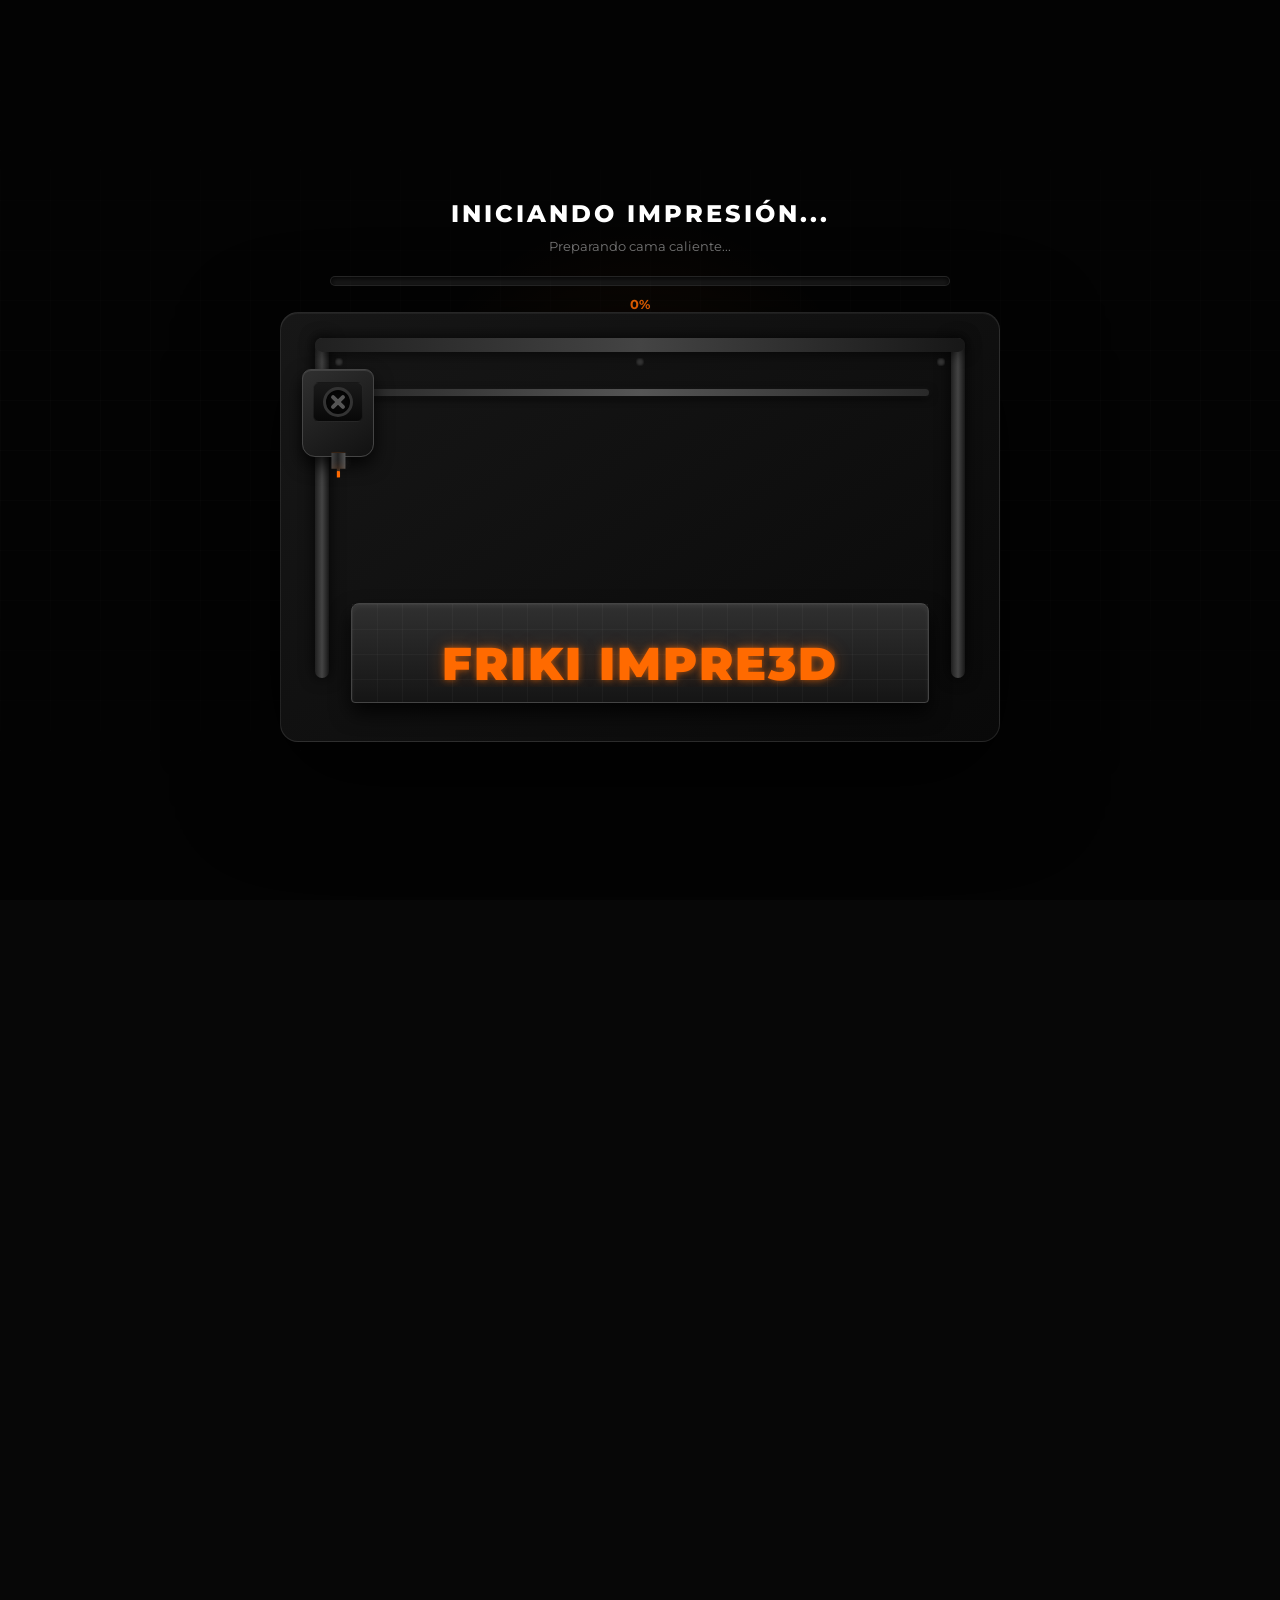
==== commit b7d27c4b: "arreglo logo" ====
--- a/index.html
+++ b/index.html
@@ -1167,7 +1167,7 @@
      JAVASCRIPT
 ========================================================= -->
 
-<script src="script.js"></script>
+<script type="module" src="script.js"></script>
 
 
 </body>
--- a/styles.css
+++ b/styles.css
@@ -3680,4 +3680,161 @@
     0%{opacity:0;transform:translateY(0);}
     50%{opacity:1;}
     100%{opacity:0;transform:translateY(-5px);}
+}
+
+/* ===========================
+   LOGIN ADMIN
+=========================== */
+
+.adminLogin{
+    background:#070707;
+    min-height:100vh;
+    display:flex;
+    justify-content:center;
+    align-items:center;
+    font-family:Montserrat,sans-serif;
+}
+
+.loginBox{
+    width:360px;
+    max-width:90%;
+    background:#111;
+    border:1px solid #222;
+    border-radius:20px;
+    padding:40px;
+    text-align:center;
+}
+
+.loginBox h1{
+    color:#fff;
+    margin-bottom:8px;
+}
+
+.loginBox p{
+    color:#999;
+    margin-bottom:25px;
+}
+
+.loginBox input{
+    width:100%;
+    padding:14px;
+    margin-bottom:15px;
+    background:#1a1a1a;
+    border:1px solid #333;
+    color:#fff;
+    border-radius:10px;
+    font-size:15px;
+}
+
+.loginBox button{
+    width:100%;
+    padding:14px;
+    background:#ff6a00;
+    border:none;
+    color:white;
+    font-weight:700;
+    border-radius:10px;
+    cursor:pointer;
+}
+
+.loginBox button:hover{
+    background:#ff8124;
+}
+
+.errorText{
+    color:#ff5b5b;
+    margin-top:15px;
+}
+
+.adminPanel{
+    background:#0b0b0b;
+    color:white;
+    font-family:Montserrat,sans-serif;
+    padding:30px;
+}
+
+.panelHeader{
+    display:flex;
+    justify-content:space-between;
+    align-items:center;
+    margin-bottom:30px;
+}
+
+.formProducto{
+    max-width:700px;
+    margin:auto;
+}
+
+.formProducto input,
+.formProducto textarea{
+    width:100%;
+    margin:10px 0;
+    padding:15px;
+    background:#181818;
+    border:1px solid #333;
+    color:white;
+    border-radius:10px;
+}
+
+.uploadBox{
+    display:block;
+    padding:18px;
+    border:2px dashed #ff6a00;
+    border-radius:10px;
+    text-align:center;
+    cursor:pointer;
+    margin:15px 0;
+}
+
+#preview{
+    display:grid;
+    grid-template-columns:repeat(4,1fr);
+    gap:10px;
+}
+
+#preview img{
+    width:100%;
+    border-radius:8px;
+    aspect-ratio:1;
+    object-fit:cover;
+}
+
+#guardarBtn{
+    width:100%;
+    background:#ff6a00;
+    color:white;
+    border:none;
+    padding:16px;
+    border-radius:10px;
+    font-weight:bold;
+    cursor:pointer;
+}
+
+.cardProducto{
+    background:#181818;
+    border-radius:12px;
+    padding:15px;
+    margin-top:20px;
+}
+
+.miniImgs{
+    display:flex;
+    gap:8px;
+    margin:10px 0;
+}
+
+.miniImgs img{
+    width:70px;
+    height:70px;
+    object-fit:cover;
+    border-radius:8px;
+}
+
+.eliminarBtn{
+    background:#d62828;
+    color:#fff;
+    border:none;
+    padding:10px 16px;
+    border-radius:8px;
+    cursor:pointer;
 }
